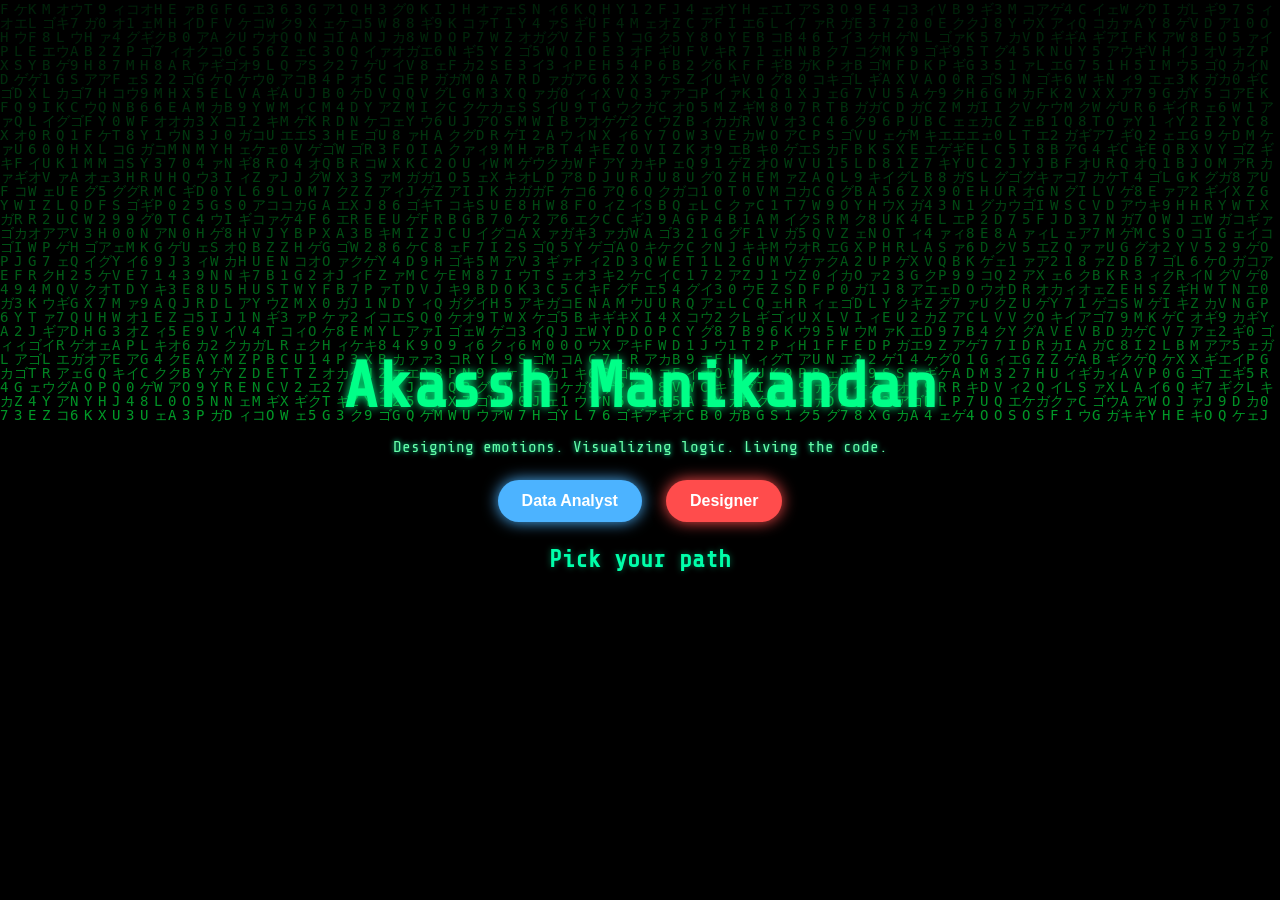
==== index.html @ 7f2e2d4c "Updates" ====
<!doctype html>
<html lang="en">
  <head>
  <meta charset="UTF-8" />
  <link rel="icon" type="image/svg+xml" href="/vite.svg" />
  <meta name="viewport" content="width=device-width, initial-scale=1.0" />
  <title>Akassh Manikandan's Matrix</title>
  <link href="https://fonts.googleapis.com/css2?family=Share+Tech+Mono&display=swap" rel="stylesheet" />
  <link href="https://fonts.googleapis.com/css2?family=Inter:wght@400;600&family=Merriweather:wght@700&display=swap" rel="stylesheet">

  <script type="module" crossorigin src="./assets/index-B2sNJqax.js"></script>
  <link rel="stylesheet" crossorigin href="./assets/index-PN2VnpkK.css">
</head>

  <body>
    <div id="root"></div>
  </body>
</html>
---- assets/index-PN2VnpkK.css ----
@import"https://fonts.googleapis.com/css2?family=Share+Tech+Mono&display=swap";html,body,#root{margin:0;padding:0;height:100%;background:#000;overflow-x:hidden;overflow-y:auto;font-family:Share Tech Mono,monospace}#matrix-canvas{position:absolute;top:0;left:0;z-index:0;width:100vw;height:100vh;background:#000}.overlay{position:absolute;top:0;right:0;bottom:0;left:0;background:#0006;z-index:1}.landing-container{position:relative;height:100%;width:100%;z-index:2;display:flex;align-items:center;justify-content:center;color:#0f8;padding:2rem;box-sizing:border-box}.center-content{z-index:3;text-align:center}.hero-name{font-size:clamp(2.5rem,6vw,4rem);font-weight:700;color:#0f8;text-shadow:0 0 10px #00ff88;margin-bottom:.5rem}.hero-tagline{font-size:1rem;color:#6fa;margin-bottom:1.5rem;text-shadow:0 0 5px #00ffaa}.pill-buttons{display:flex;justify-content:center;gap:1.5rem;margin-bottom:1.5rem;flex-wrap:wrap}.red-pill,.blue-pill{padding:.75rem 1.5rem;font-size:1rem;font-weight:700;border:none;border-radius:999px;cursor:pointer;color:#fff;transition:transform .3s ease}.red-pill{background:#ff4c4c;box-shadow:0 0 15px #ff4c4c}.blue-pill{background:#4cb3ff;box-shadow:0 0 15px #4cb3ff}.red-pill:hover,.blue-pill:hover{transform:scale(1.1)}.pick-title{margin-top:1rem;font-size:1.5rem;color:#0fa;text-shadow:0 0 6px #00ffaa66}@media screen and (max-width: 768px){.hero-name{font-size:3rem;margin-bottom:.75rem}.hero-tagline{font-size:.8rem;margin-bottom:1rem;padding:0 1rem}.pill-buttons{flex-direction:column;align-items:center;gap:.75rem}.red-pill,.blue-pill{width:70%;font-size:.9rem;padding:.6rem 1.2rem}.pick-title{font-size:1.2rem;margin-top:1.5rem;padding:0 1rem}.landing-container{padding:4rem 1rem;height:auto;min-height:100vh}}.uiux-gif{position:fixed;top:0;right:0;bottom:0;left:0;background:#000;display:flex;justify-content:center;align-items:center;flex-direction:column;z-index:9999}.uiux-gif img{width:280px;max-width:80%;object-fit:contain;border-radius:10px;box-shadow:0 0 20px red}.loading-overlay{margin-top:1rem;color:#fff;font-size:1.1rem;font-family:Courier New,monospace;animation:blink 1s infinite}.loading-overlay.designer{color:#f66;text-shadow:0 0 10px #ff0000}.dots:after{content:"...";animation:dot-flash 1.2s infinite}@keyframes dot-flash{0%{content:""}33%{content:"."}66%{content:".."}to{content:"..."}}@keyframes blink{0%,to{opacity:1}50%{opacity:.4}}.data-analyst-gif{position:fixed;top:0;right:0;bottom:0;left:0;background:#000;display:flex;justify-content:center;align-items:center;z-index:9999;flex-direction:column}.data-analyst-gif img{max-width:90%;max-height:90%;object-fit:contain;border-radius:12px;box-shadow:0 0 30px red}.loading-overlay{position:absolute;bottom:60px;color:#fff;font-size:2rem;font-family:Courier New,Courier,monospace;text-align:center;text-shadow:0 0 5px red;animation:fadeIn 1s ease-in-out forwards}.dots:after{content:"";display:inline-block;animation:ellipsis 1.5s infinite steps(4)}@keyframes ellipsis{0%{content:""}25%{content:"."}50%{content:".."}75%{content:"..."}}@keyframes fadeIn{0%{opacity:0;transform:translateY(10px)}to{opacity:1;transform:translateY(0)}}body{font-family:Share Tech Mono,monospace;background:#000;color:#fff;margin:0;padding:0;overflow-x:hidden}.data-analyst-page{background:linear-gradient(to bottom,#000,#1a0000);scroll-behavior:smooth;position:relative;z-index:1}.portfolio-section{margin-top:4rem;padding:2.5rem 1.5rem;background:#1e1e1ecc;border:2px solid #007bff;border-radius:12px;max-width:1000px;width:90%;margin-left:auto;margin-right:auto;color:#ffdfdf;box-shadow:0 4px 12px #ff4c4c26}.portfolio-section h3{margin-bottom:1.5rem;color:#007bff;text-align:center}.project-card-grid{display:flex;flex-wrap:wrap;justify-content:center;gap:1.2rem}.project-card{background:#141414;border:2px solid #007bff;border-radius:12px;padding:1rem;box-shadow:0 5px 15px #ff4c4c26;transition:transform .2s ease,box-shadow .2s ease;color:#000}.project-card{flex:1 1 22%;max-width:22%}.project-cards-container{display:flex;flex-wrap:wrap;justify-content:center;gap:1.5rem;padding:1rem;max-width:1200px;margin:0 auto;box-sizing:border-box}.project-card{flex:1 1 280px;max-width:300px}.project-card:hover{transform:translateY(-5px);box-shadow:0 10px 20px #ff4c4c4d}.project-card h4{margin:0 0 .5rem;color:#007bff}.project-card p{font-size:.95rem;color:#0f0e0e}.doc-btn{background-color:#2563eb;color:#fff;padding:8px 14px;border:none;border-radius:6px;font-family:JetBrains Mono,monospace;font-size:14px;cursor:pointer;transition:background .3s;box-shadow:0 2px 5px #00000026}.doc-btn:hover{background-color:#1d4ed8}.github-link{display:inline-flex;align-items:center;color:#007bff;font-weight:600;text-decoration:none;transition:all .2s ease}.github-link:hover{color:#0056b3;text-decoration:underline}.tag-section{display:flex;flex-wrap:wrap;gap:.75rem;margin-top:1rem;justify-content:center}.tag{background:#007bff;color:#fff8f8;padding:5px 12px;border-radius:20px;font-size:.85rem;display:inline-block;box-shadow:0 2px 5px #ff4c4c33}.footer{padding-bottom:0;margin-bottom:0;text-align:center;font-size:.85rem;color:#bbb}.footer-cta{text-align:center;margin:3rem 0;font-size:1rem;color:#ccc}.footer-cta a{color:#00ff5e;font-weight:700;margin-left:.5rem;text-decoration:none;padding-bottom:-10rem}.footer-cta a:hover{text-decoration:underline}.portfolio-section p svg{margin-right:8px;vertical-align:middle}.scroll-wrapper{background:linear-gradient(to bottom,#140000,#006cd9);padding:4rem 1rem}.scroll-letter{background:#001f3f;border:2px solid #007bff;border-radius:16px;box-shadow:0 0 20px rgba(0,123,255,…);padding:2rem;max-width:700px;margin:2rem auto}.scroll-title{font-family:Cinzel Decorative,cursive;font-size:2rem;color:#0af;text-align:center;margin-bottom:1rem}.resume-viewer{background:#fff;border:1px solid #ccc;border-radius:8px;padding:0;width:100%;height:840px;overflow:hidden;box-shadow:0 0 10px #0003}.resume-viewer iframe{width:100%;height:100%;border:none}.download-link{display:inline-block;font-family:Courier New,monospace;margin-top:1rem;background-color:#007bff;color:#000;font-weight:700;padding:.7rem 1.5rem;border-radius:10px;text-decoration:none;transition:all .3s ease;cursor:pointer}.download-link:hover{background-color:#0056b3;color:#fff}.timeline{display:flex;flex-direction:column;gap:2rem;margin-top:2rem}.timeline-item{display:flex;align-items:flex-start;gap:1rem;padding:1rem;border-left:3px solid #007bff;position:relative}.timeline-icon{color:#007bff;font-size:1.8rem;margin-top:3px}.timeline-content h4{margin:0;font-size:1.2rem;color:#007bff}.timeline-date{font-size:.9rem;color:#bbb;margin:.2rem 0}.timeline-focus{font-size:.9rem;color:#ddd}.data-analyst-page{position:relative;z-index:1}.data-analyst-page:before{content:"";position:fixed;top:0;right:0;bottom:0;left:0;background:url(../assets/blue-data.gif) no-repeat center center fixed;background-size:cover;opacity:.7;z-index:-1;pointer-events:none}.contact-section{text-align:center;margin:30px 0}.contact-buttons{display:flex;justify-content:center;gap:20px;flex-wrap:wrap;margin-top:15px}.contact-btn{background-color:#007bff;color:#000;padding:12px 28px;border-radius:10px;font-weight:700;text-decoration:none;font-family:Courier New,monospace;transition:background-color .3s ease}.contact-btn:hover{background-color:#003f7f;color:#fff}.contact.portfolio-section{margin-bottom:3rem}@media (max-width: 768px){.hero-title{font-size:1.6rem}.hero-subtitle{font-size:.9rem;line-height:1.4;margin-top:.5rem}.hero-nav-button{font-size:.9rem;padding:.6rem 1.2rem;border-radius:20px}.portfolio-section{padding:1.5rem 1rem;margin-top:2rem}.project-card-grid{grid-template-columns:1fr;gap:1rem}.project-card{flex:1 1 100%;max-width:100%}}.tag{font-size:.75rem;padding:4px 10px}.scroll-resume{padding:1rem;height:auto;max-height:80vh}.resume-viewer{height:600px}.timeline-item{flex-direction:column;gap:.5rem;align-items:flex-start}.timeline-icon{font-size:1.5rem}.timeline-content h4{font-size:1rem}.contact-buttons{flex-direction:column;gap:1rem}.contact-btn{padding:10px 20px;font-size:.9rem}.section-heading h2,.section-heading h3{text-align:center;font-family:Courier New,monospace;font-size:1.5rem;color:#fff;margin-bottom:1.5rem}.hero-footer{padding-top:1.5rem;padding-bottom:1rem;text-align:center;background:#000;border-top:1px solid #00ffff33}.return-link{color:#0ff;text-decoration:none;font-family:Share Tech Mono,monospace;font-size:1rem;letter-spacing:1px;transition:color .3s ease;text-shadow:0 0 8px #00ffff99}.return-link:hover{color:#0cf;text-shadow:0 0 12px #00ccff}.in-progress-tag{display:inline-block;background-color:#ffc107;color:#000;font-weight:700;padding:6px 14px;border-radius:8px;font-family:Courier New,monospace;font-size:.9rem}.hologram-overlay{position:fixed;top:0;left:0;width:100%;height:100%;background:#ff000014;-webkit-backdrop-filter:blur(10px);backdrop-filter:blur(10px);display:flex;justify-content:center;align-items:center;z-index:999}.hologram-inner{background:#190000fa;padding:2rem;border-radius:20px;border:2px solid #ff4c4c;box-shadow:0 0 40px #ff4c4c;max-width:85vw;max-height:85vh;overflow:auto;position:relative}.hologram-inner img{width:100%;height:auto;border-radius:12px;box-shadow:0 0 12px #ff00004d}.hologram-close{position:absolute;top:1rem;left:1rem;background:transparent;border:none;font-size:1.6rem;color:#ff4c4c;cursor:pointer}.dashboard-toggle{margin-top:.6rem;background-color:#4ce1ff;border:none;padding:.5rem 1.2rem;border-radius:8px;font-weight:700;cursor:pointer;transition:all .3s ease;color:#000}.dashboard-toggle:hover{background-color:#1ab6ff}.dashboard-frame{margin-top:1.2rem;border:2px solid #4ce1ff;border-radius:12px;padding:1rem;background:#00ffff0f;box-shadow:0 0 30px #4ce1ff4d;animation:growIn .4s ease;position:relative}.dashboard-image{width:100%;border-radius:8px;box-shadow:0 0 12px #4ce1ff66}@keyframes growIn{0%{opacity:0;transform:scale(.92)}to{opacity:1;transform:scale(1)}}.project-buttons{display:flex;flex-wrap:wrap;gap:.6rem;margin-top:.8rem}.dashboard-btn{background:#3da7f3;color:#000;font-weight:700;padding:.5rem 1rem;border-radius:8px;border:none;cursor:pointer;transition:all .2s ease;font-family:inherit}.dashboard-btn:hover{background:#ff1a1a;color:#fff}.dashboard-content p{color:#040000;font-size:14px;line-height:1.5;margin-top:.5rem}@media (max-width: 768px){.projects-grid,.dashboard-row{flex-direction:column;gap:1rem}.dashboard-card{width:90%;font-size:.95rem;margin:0 auto}.dashboard-modal{width:90vw!important;height:auto;max-height:80vh;overflow-y:auto}}.data-hero{position:relative;height:100vh;width:100%;display:flex;align-items:center;justify-content:center;overflow:hidden;text-align:center;padding:1rem}.hero-overlay-dark{position:absolute;top:0;left:0;width:100%;height:100%;background:#0000008c;z-index:1;pointer-events:none}.hero-content-centered{position:relative;z-index:2;max-width:90%}.hero-title{position:relative;top:0%;left:-2%;font-size:4.5rem;color:#0ff;text-shadow:0 0 12px #00ffff;font-family:Share Tech Mono,monospace;margin-bottom:1rem;border-bottom:2px dashed #00c0ff;display:inline-block;padding-bottom:.3rem}.hero-subtext{position:relative;top:0%;left:-2%;font-size:1.5rem;color:#d3eaff;font-family:Courier New,monospace;margin-bottom:2rem}.hero-buttons{position:relative;top:0%;left:-2%;display:flex;gap:1rem;justify-content:center;flex-wrap:wrap}.hero-btn{background-color:#007bff;color:#fff;font-weight:700;font-family:Courier New,monospace;padding:1rem 2rem;border:none;border-radius:30px;font-size:1.1rem;cursor:pointer;transition:background-color .3s ease}.hero-btn:hover{background-color:#0056b3}@media (max-width: 768px){.hero-title{position:relative;top:0%;left:-.7%;font-size:2.8rem}.hero-subtext{font-size:1rem}.hero-buttons{flex-direction:column;align-items:center}.hero-btn{width:80%;font-size:1rem}}.folder-icon{display:flex;flex-direction:column;align-items:center;cursor:pointer;-webkit-user-select:none;user-select:none;text-align:center}.folder-icon img{width:48px;height:48px;pointer-events:none}.folder-icon p{font-size:14px;color:#fff;text-align:center;margin:0}.tilt-wrapper{width:70px;transition:transform .3s ease;will-change:transform}@media (max-width: 768px){.folder-icon img{width:44px}.folder-icon p{font-size:.75rem;text-align:center;margin-top:6px}}.folder-icon{transition:transform .3s ease;will-change:transform}.rnd-window{z-index:999}.window-frame{width:100%;height:100%;background-color:#fff;border-radius:6px;box-shadow:0 0 20px #00000040;display:flex;flex-direction:column;overflow:hidden;border:1px solid #ccc}.title-bar{height:35px;background-color:#0078d7;color:#fff;display:flex;align-items:center;justify-content:space-between;padding:0 10px;font-family:Consolas,monospace;cursor:move;-webkit-user-select:none;user-select:none}.title-text{font-weight:700;font-size:14px}.window-controls span{padding:0 8px;cursor:pointer;font-weight:700;font-size:18px}.window-controls span:hover{background-color:#fff3;border-radius:4px}.window-body{padding:1rem;flex:1;overflow:auto}.window{position:absolute;z-index:1}@media (max-width: 768px){.window-frame{width:100%;max-height:85vh;overflow-y:auto;border-radius:0}.title-bar{padding:.8rem 1rem;font-size:1rem}.window-controls span{font-size:1.4rem}.window-body{padding:1rem}}.window-frame{background-color:#fff;color:#000;width:100%;height:100%;display:flex;flex-direction:column;overflow:hidden;border-radius:10px}.window-body{flex:1;overflow-y:auto;background-color:#fff;padding:1.5rem}.projects-grid{display:grid;grid-template-columns:repeat(auto-fit,minmax(180px,1fr));gap:1rem}.project-card{background:#f0f0f0;padding:1rem;border-radius:6px;box-shadow:0 2px 5px #0000001a;text-align:center;font-weight:600;cursor:pointer;transition:background-color .3s ease;color:#000;-webkit-user-select:auto;user-select:auto;opacity:1;pointer-events:auto}.project-card:hover{background-color:#d0e7ff}h3{text-align:center;font-weight:700;margin:1rem 0 .8rem;-webkit-user-select:none;user-select:none;font-family:Segoe UI,Tahoma,Geneva,Verdana,sans-serif;color:#111}.window{position:relative}@media (max-width: 768px){.projects-grid{display:flex;flex-direction:column;gap:1rem;align-items:center}.project-card{width:90%;padding:1rem;font-size:.9rem;border-radius:8px}h3{font-size:1.1rem;margin-top:1rem}}.media-button{margin-top:1rem;padding:.5rem 1rem;background:#007bff;color:#fff;border:none;border-radius:6px;cursor:pointer;font-size:14px}.media-modal{position:fixed;top:0;left:0;width:100%;height:100%;display:flex;justify-content:center;align-items:center;z-index:1000}.media-backdrop{position:absolute;top:0;left:0;width:100%;height:100%;background:#0009}.media-content{background:#fff;padding:1rem;border-radius:10px;z-index:1100;max-width:90vw;max-height:80vh;display:flex;flex-direction:column;align-items:center;overflow:auto}.media-file{max-width:100%;max-height:60vh;border-radius:6px;margin-bottom:1rem}.close-media{background:#dc3545;color:#fff;border:none;padding:.4rem .8rem;border-radius:6px;cursor:pointer}.github-button{margin-top:.5rem;padding:.5rem 1rem;background:#ff4d4f;color:#fff;font-size:14px;border-radius:6px;text-decoration:none;display:inline-block;transition:background .3s ease}.github-button:hover{background:#cc0002}.skills-container{padding:10px;display:flex;flex-wrap:wrap;gap:10px;max-height:400px;overflow-y:auto;justify-content:flex-start}.skill-btn{background-color:#007bff;border:none;border-radius:5px;padding:8px 14px;color:#fff;font-weight:600;cursor:pointer;font-size:.9rem;transition:background-color .3s ease}.skill-btn:hover{background-color:#0056b3}@media (max-width: 768px){.skills-container{padding:.5rem;gap:.5rem}.skill-btn{font-size:.8rem;padding:6px 12px}}.skill-card{position:relative;background-color:#0a0a0a;border-radius:10px;padding:12px 18px;color:#fff;font-weight:700;font-family:Courier New,monospace;font-size:.9rem;box-shadow:0 0 15px #007bff40;transition:transform .3s ease;cursor:pointer;overflow:hidden;text-align:center;width:100px}.skill-card:hover{transform:translateY(-3px)}.skill-card:after{content:"Installed";position:absolute;top:0;left:0;width:100%;height:100%;background:#00ffff14;-webkit-backdrop-filter:blur(4px);backdrop-filter:blur(4px);color:#0ff;font-size:.9rem;font-weight:800;display:flex;align-items:center;justify-content:center;font-family:Orbitron,monospace;opacity:0;transition:opacity .3s ease;pointer-events:none;text-shadow:0 0 8px #00ffff}.skill-card:hover:after{opacity:1}.skill-icon{width:40px;height:40px;object-fit:contain;margin-bottom:6px}.skill-label{font-size:.8rem;color:#fff}.window{position:fixed;top:50%;left:50%;transform:translate(-50%,-50%);z-index:1000;background-color:#fff;border-radius:8px;width:320px;height:180px;box-shadow:0 0 10px #00000040;display:flex;flex-direction:column;font-family:monospace;cursor:move}.window-header{display:flex;justify-content:space-between;align-items:center;padding:.75rem 1rem;background-color:#0b5ed7;color:#fff;font-weight:700;font-size:1.2rem;border-top-left-radius:8px;border-top-right-radius:8px}.window-close-btn{background:transparent;border:none;color:#fff;font-size:1.5rem;cursor:pointer;font-weight:700}.contact-button-group{display:flex;gap:1rem;justify-content:center;margin-top:2rem;flex-wrap:wrap}.contact-btn{background-color:#007bff;color:#fff;font-weight:700;font-family:Courier New,monospace;padding:10px 18px;font-size:.9rem;border-radius:8px;text-decoration:none;display:inline-flex;align-items:center;transition:background-color .3s ease}.email-btn{background-color:#c0392b}.linkedin-btn{background-color:#0a66c2}.contact-btn:hover{opacity:.9}@media (max-width: 768px){.contact-buttons{flex-direction:column;align-items:center;gap:1rem}.contact-btn{font-size:.9rem;padding:.7rem 1.2rem;width:85%}.contact-container{padding:1.2rem}}.note-widget{background:#fff6e6;color:#333;border:1px solid #f3c391;border-radius:8px;padding:12px 16px;font-size:14px;font-family:Segoe UI,sans-serif;box-shadow:0 4px 12px #00000026;z-index:1000;animation:popIn .4s ease;position:relative;max-width:240px;word-wrap:break-word}.note-close{position:absolute;top:6px;right:10px;width:28px;height:28px;background:none;border:none;color:#c44;font-size:22px;font-weight:700;cursor:pointer;z-index:9999;touch-action:manipulation;pointer-events:auto}.note-drag{cursor:move;height:20px;margin-bottom:6px;display:flex;justify-content:flex-end;align-items:center;pointer-events:none}@keyframes popIn{0%{opacity:0;transform:translateY(20px)}to{opacity:1;transform:translateY(0)}}@media (max-width: 768px){.note-widget{max-width:90vw;font-size:13px;padding:12px 14px}.note-close{right:8px;top:4px;font-size:16px}}.mobile-note{position:fixed;top:20px;right:20px;width:calc(100vw - 40px);max-width:280px;background:#fff6e6;color:#333;border:1px solid #f3c391;border-radius:8px;padding:16px;font-size:14px;z-index:9999;box-shadow:0 4px 12px #00000026}.mobile-note .note-close{position:absolute;top:8px;right:10px;background:none;border:none;font-size:20px;color:#c44;cursor:pointer}.recycle-window{position:absolute;top:150px;left:100px;width:280px;background:#1a1a1a;color:#fff;border:2px solid #444;border-radius:8px;box-shadow:0 0 10px #f006;z-index:998;overflow:hidden}.title-bar{background:#ff4b4b;padding:8px 10px;display:flex;justify-content:space-between;font-weight:700;font-size:.9rem}.close-btn{background:transparent;border:none;color:#fff;font-size:1rem;cursor:pointer}.recycle-content{padding:20px;font-style:italic;font-size:.9rem;text-align:center}.clock-widget{position:fixed;bottom:10px;right:15px;font-size:.9rem;font-family:monospace;background:#0009;color:#fff;padding:6px 12px;border-radius:8px;z-index:999;-webkit-user-select:none;user-select:none}.desktop{width:100vw;height:100vh;background-size:cover;background-position:center;transition:background-image .6s ease-in-out;overflow:hidden;position:relative}.desktop-icons{position:absolute;top:60px;left:40px;display:flex;flex-direction:column;align-items:flex-start;gap:24px;z-index:2}.folder-icon{display:flex;flex-direction:column;align-items:center;width:70px;cursor:pointer;-webkit-user-select:none;user-select:none;text-align:center}.folder-icon:hover{transform:scale(1.05);filter:drop-shadow(0 0 8px rgba(255,0,0,.6))}.folder-icon img{width:60px;height:auto;pointer-events:none}.folder-icon p{font-size:.9rem;text-shadow:0 0 5px rgba(0,0,0,.6)}.tilt-wrapper{transition:transform .3s ease;will-change:transform}.taskbar{position:absolute;bottom:0;width:100%;height:40px;background-color:#1e0000b3;display:flex;align-items:center;padding:0 10px;border-top:1px solid rgba(255,0,0,.3)}.start-btn{background:transparent;border:none;font-size:24px;cursor:pointer;color:#ff4c4c}.taskbar-icon{background-color:transparent;border:none;color:#fff;font-weight:700;font-size:1.2rem;margin-left:8px;padding:6px 10px;cursor:pointer;border-radius:4px;transition:all .3s ease}.taskbar-icon:hover{background-color:#f003;box-shadow:0 0 8px #f006}.taskbar-icon.minimized{opacity:.5}.parallax-wrapper{transition:transform .2s ease-out;will-change:transform}.user-dock{position:absolute;bottom:60px;left:20px;display:flex;flex-direction:column;color:#fff;font-family:Segoe UI,sans-serif;font-size:.9rem;opacity:.9;text-shadow:0 0 4px rgba(255,0,0,.5);-webkit-user-select:none;user-select:none;pointer-events:none}.user-name{font-weight:700;font-size:1rem}.user-tag{font-style:italic;font-size:.85rem}@media (max-width: 768px){.desktop{overflow-y:auto;background-attachment:scroll;background-position:center top;padding-bottom:80px}.desktop-icons{display:grid;grid-template-columns:repeat(2,1fr);padding:1rem;gap:1.5rem;justify-items:center}.folder-icon img{width:48px}.folder-icon p{font-size:.85rem;text-align:center}.taskbar{position:fixed;bottom:0;height:50px;z-index:1000}.taskbar-icon{font-size:1rem;padding:6px 10px}.user-dock{bottom:70px;left:12px;font-size:.8rem}.user-name{font-size:.85rem}.user-tag{font-size:.75rem}}body,html,.matrix-404-bg{margin:0;padding:0;height:100%;background:#000;overflow:hidden}#matrixCanvas{position:fixed;top:0;left:0;width:100%;height:100%;z-index:0}.not-found-container{position:relative;z-index:1;height:100vh;color:#39ff14;font-family:Share Tech Mono,monospace;display:flex;flex-direction:column;justify-content:center;align-items:center;text-align:center;padding:20px}.not-found-container h1{font-size:2.5rem;margin-bottom:20px;text-shadow:0 0 10px #39ff14}.glitch-text{font-size:1.2rem;margin-bottom:20px;animation:glitch 2s infinite}.sad-cat{width:120px;margin-bottom:30px;border-radius:10px;box-shadow:0 0 10px #39ff14}.back-home-button{background:#39ff14;color:#000;text-decoration:none;padding:10px 20px;border-radius:5px;font-weight:700;box-shadow:0 0 10px #39ff14}@keyframes glitch{0%{opacity:1;transform:translate(0)}25%{opacity:.8;transform:translate(-3px)}50%{opacity:1;transform:translate(3px)}75%{opacity:.7;transform:translate(-2px)}to{opacity:1;transform:translate(0)}}
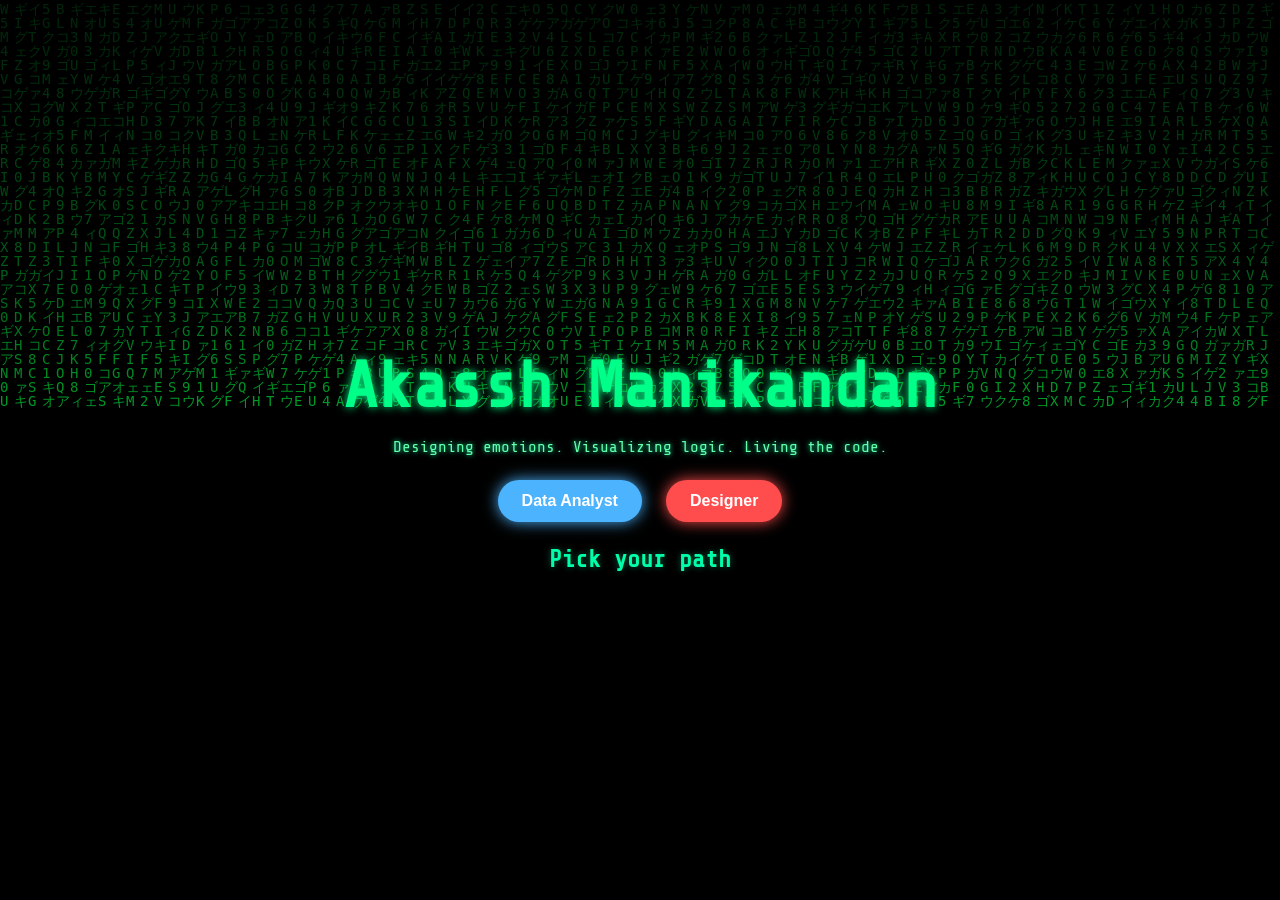
==== commit 5520daec: "Updates" ====
--- a/index.html
+++ b/index.html
@@ -8,7 +8,7 @@
   <link href="https://fonts.googleapis.com/css2?family=Share+Tech+Mono&display=swap" rel="stylesheet" />
   <link href="https://fonts.googleapis.com/css2?family=Inter:wght@400;600&family=Merriweather:wght@700&display=swap" rel="stylesheet">
 
-  <script type="module" crossorigin src="./assets/index-B2sNJqax.js"></script>
+  <script type="module" crossorigin src="./assets/index-IWf_Zyg1.js"></script>
   <link rel="stylesheet" crossorigin href="./assets/index-PN2VnpkK.css">
 </head>
 
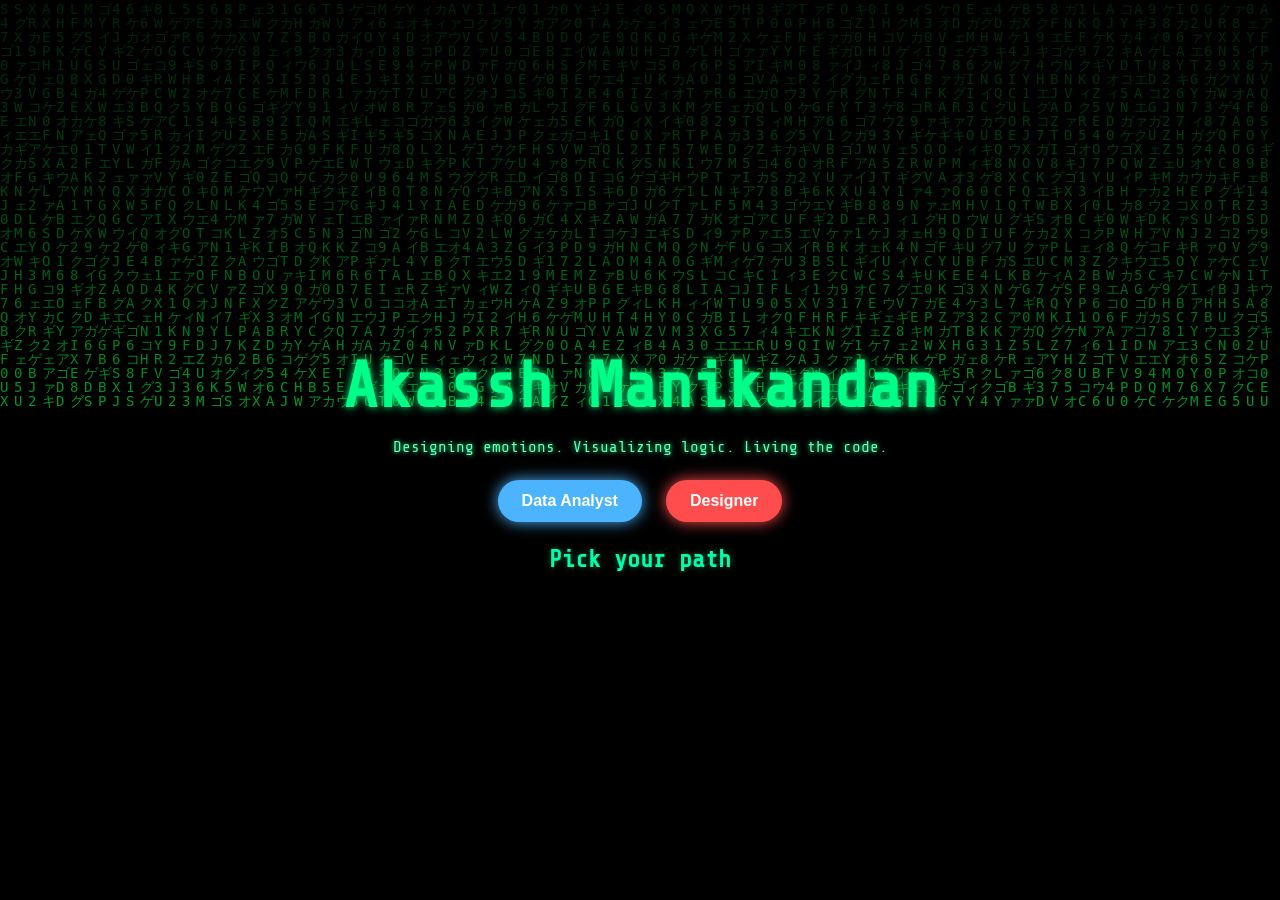
==== commit 7fb9a773: "Updates" ====
--- a/index.html
+++ b/index.html
@@ -8,7 +8,7 @@
   <link href="https://fonts.googleapis.com/css2?family=Share+Tech+Mono&display=swap" rel="stylesheet" />
   <link href="https://fonts.googleapis.com/css2?family=Inter:wght@400;600&family=Merriweather:wght@700&display=swap" rel="stylesheet">
 
-  <script type="module" crossorigin src="./assets/index-IWf_Zyg1.js"></script>
+  <script type="module" crossorigin src="./assets/index-DeH3s4he.js"></script>
   <link rel="stylesheet" crossorigin href="./assets/index-PN2VnpkK.css">
 </head>
 
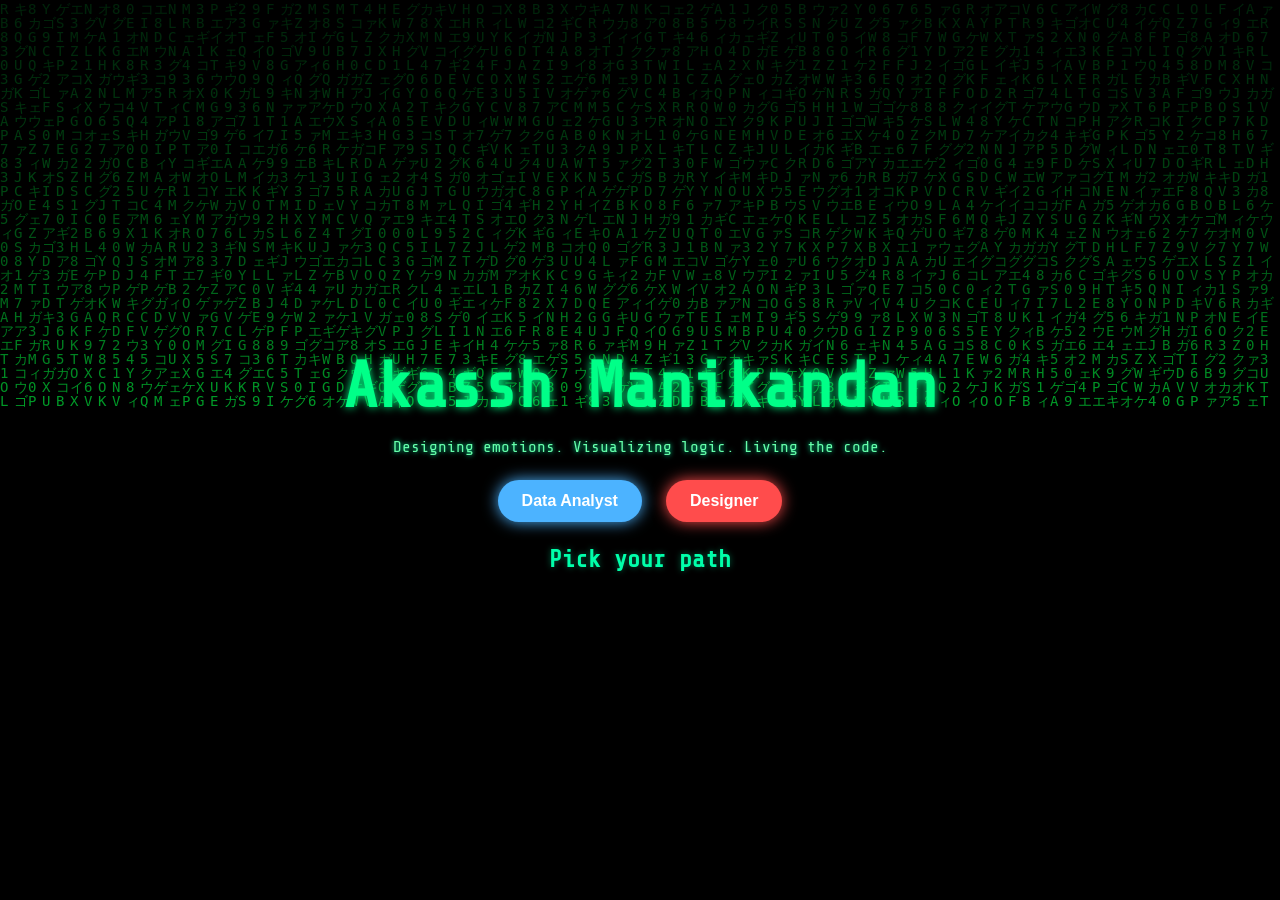
==== commit 2545a9ab: "Updates" ====
--- a/index.html
+++ b/index.html
@@ -8,7 +8,7 @@
   <link href="https://fonts.googleapis.com/css2?family=Share+Tech+Mono&display=swap" rel="stylesheet" />
   <link href="https://fonts.googleapis.com/css2?family=Inter:wght@400;600&family=Merriweather:wght@700&display=swap" rel="stylesheet">
 
-  <script type="module" crossorigin src="./assets/index-DeH3s4he.js"></script>
+  <script type="module" crossorigin src="./assets/index-k_m9mwcm.js"></script>
   <link rel="stylesheet" crossorigin href="./assets/index-PN2VnpkK.css">
 </head>
 
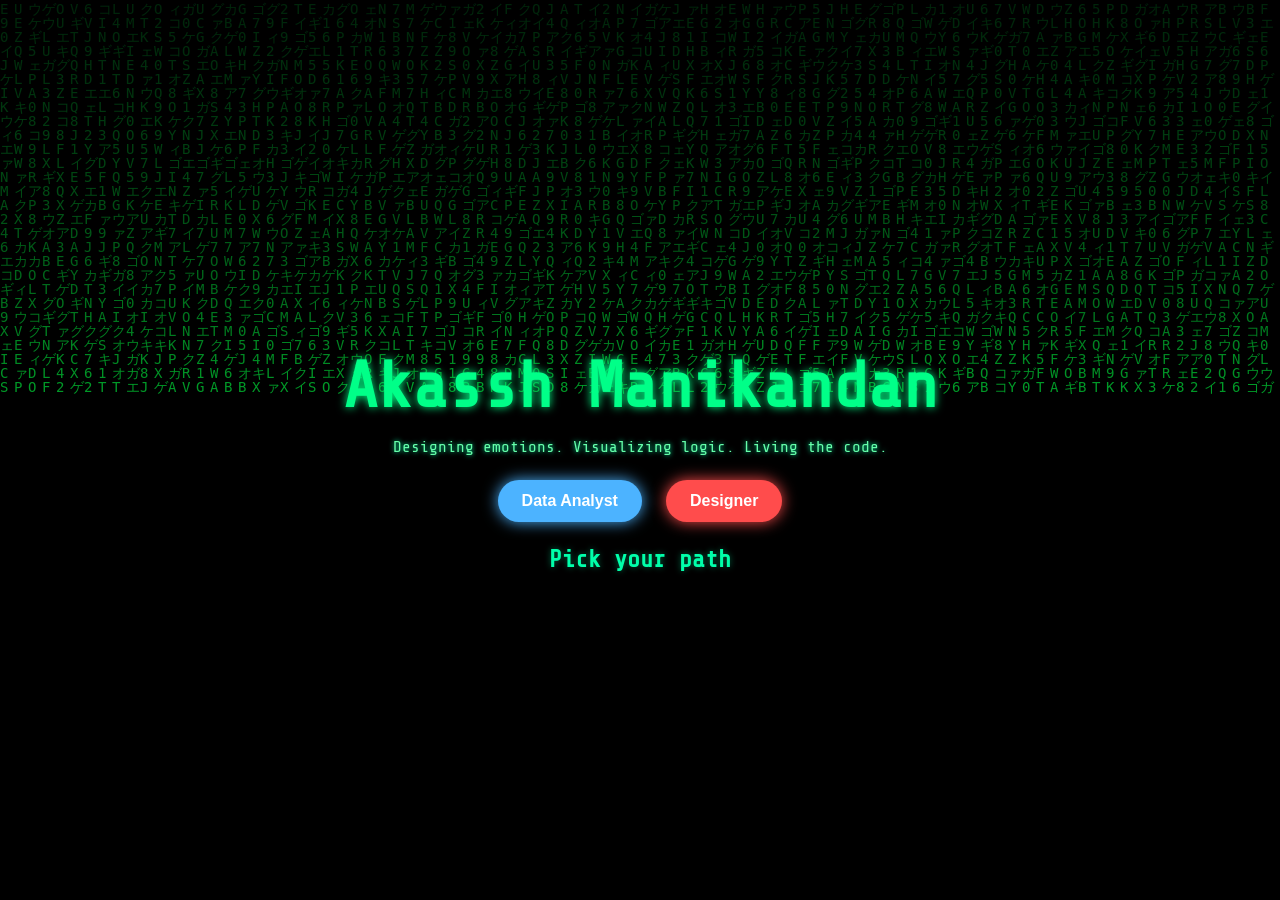
==== commit 6764738d: "Updates" ====
--- a/index.html
+++ b/index.html
@@ -8,7 +8,7 @@
   <link href="https://fonts.googleapis.com/css2?family=Share+Tech+Mono&display=swap" rel="stylesheet" />
   <link href="https://fonts.googleapis.com/css2?family=Inter:wght@400;600&family=Merriweather:wght@700&display=swap" rel="stylesheet">
 
-  <script type="module" crossorigin src="./assets/index-k_m9mwcm.js"></script>
+  <script type="module" crossorigin src="./assets/index-ISjMkZN7.js"></script>
   <link rel="stylesheet" crossorigin href="./assets/index-PN2VnpkK.css">
 </head>
 
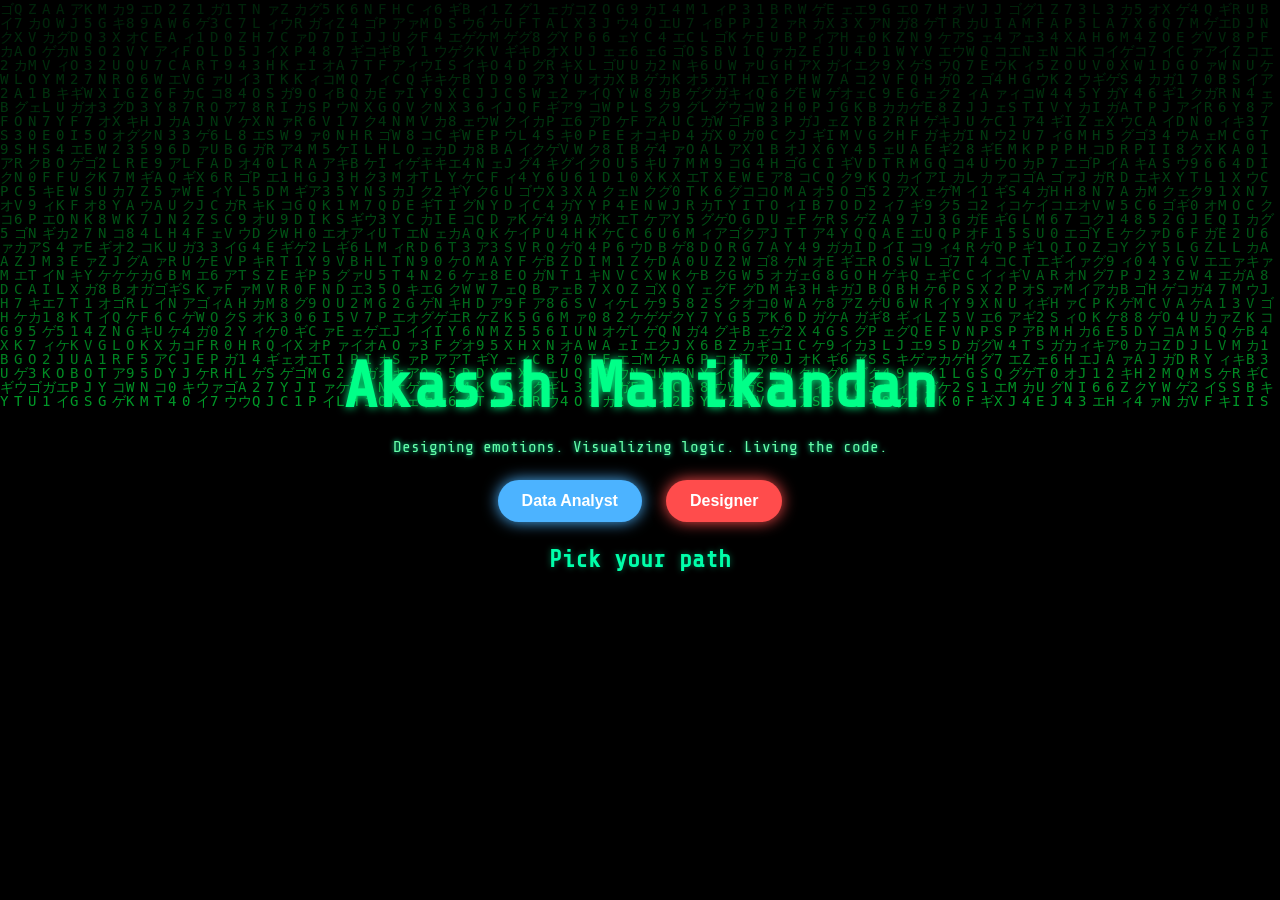
==== commit 363b49fb: "Updates" ====
--- a/index.html
+++ b/index.html
@@ -8,7 +8,7 @@
   <link href="https://fonts.googleapis.com/css2?family=Share+Tech+Mono&display=swap" rel="stylesheet" />
   <link href="https://fonts.googleapis.com/css2?family=Inter:wght@400;600&family=Merriweather:wght@700&display=swap" rel="stylesheet">
 
-  <script type="module" crossorigin src="./assets/index-ISjMkZN7.js"></script>
+  <script type="module" crossorigin src="./assets/index-DmBefOJk.js"></script>
   <link rel="stylesheet" crossorigin href="./assets/index-PN2VnpkK.css">
 </head>
 
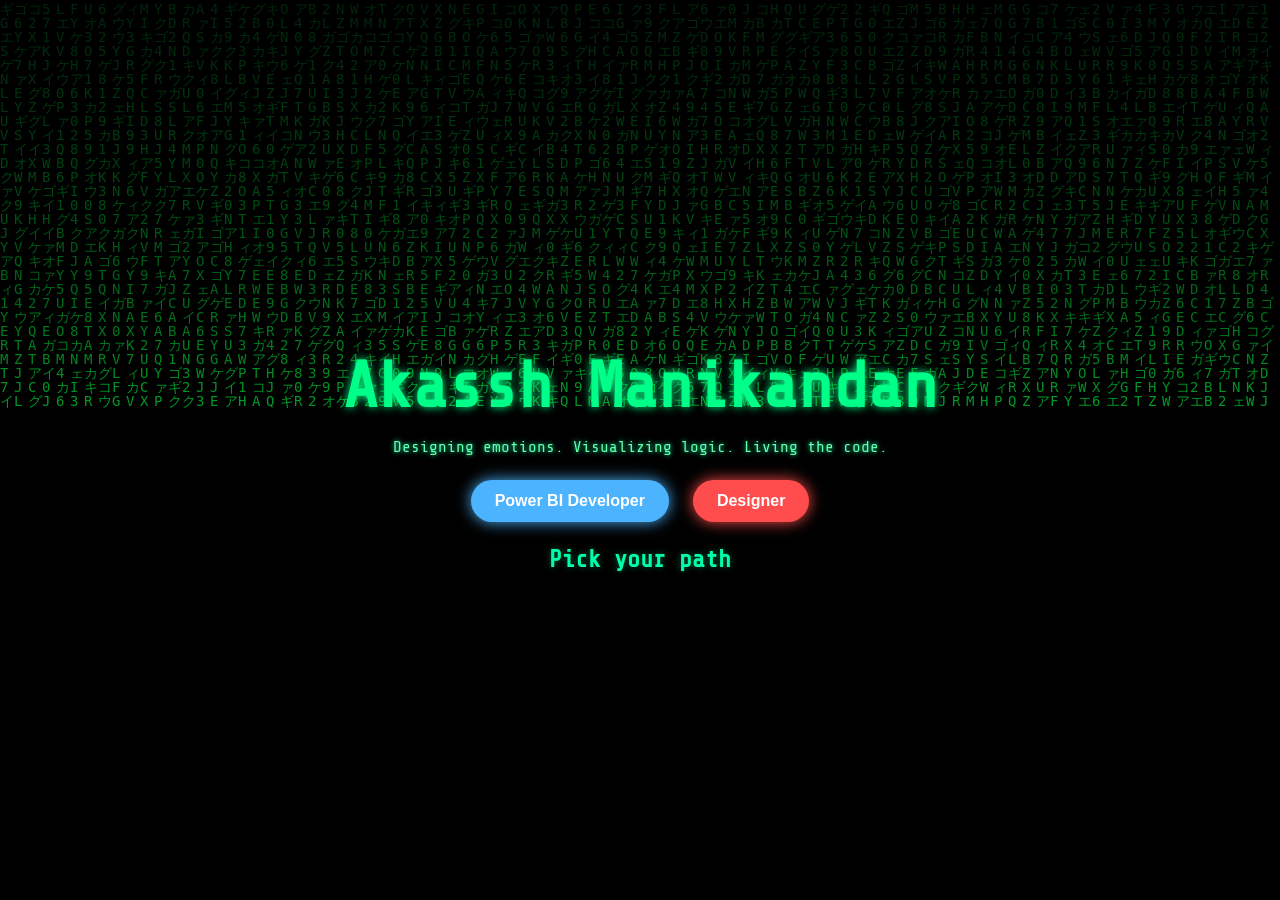
==== commit 8d39351b: "Updates" ====
--- a/index.html
+++ b/index.html
@@ -8,7 +8,7 @@
   <link href="https://fonts.googleapis.com/css2?family=Share+Tech+Mono&display=swap" rel="stylesheet" />
   <link href="https://fonts.googleapis.com/css2?family=Inter:wght@400;600&family=Merriweather:wght@700&display=swap" rel="stylesheet">
 
-  <script type="module" crossorigin src="./assets/index-DmBefOJk.js"></script>
+  <script type="module" crossorigin src="./assets/index-B2emhKmg.js"></script>
   <link rel="stylesheet" crossorigin href="./assets/index-PN2VnpkK.css">
 </head>
 
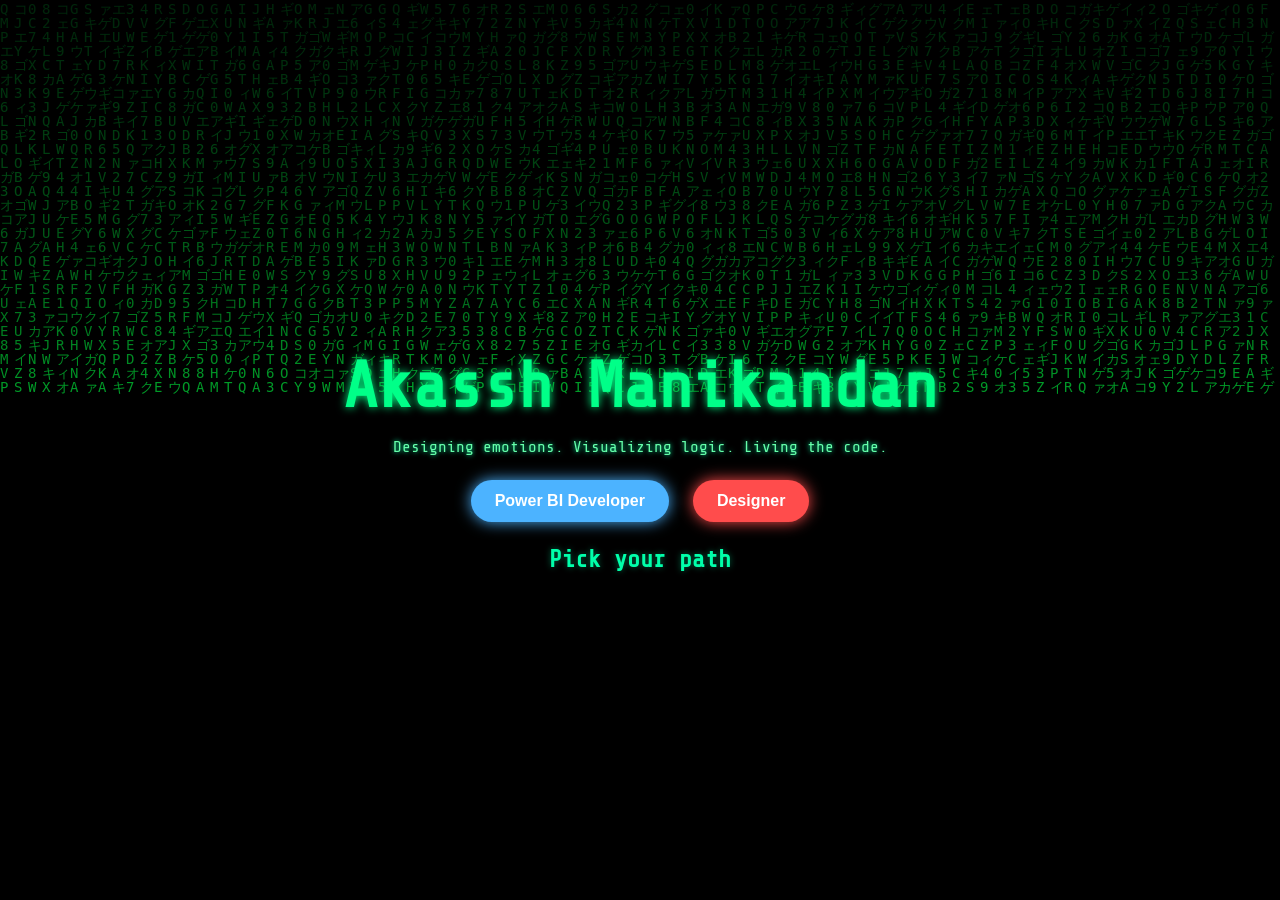
==== commit 65b90bf4: "Updates" ====
--- a/index.html
+++ b/index.html
@@ -1,18 +1,41 @@
 <!doctype html>
 <html lang="en">
   <head>
-  <meta charset="UTF-8" />
-  <link rel="icon" type="image/svg+xml" href="/vite.svg" />
-  <meta name="viewport" content="width=device-width, initial-scale=1.0" />
-  <title>Akassh Manikandan's Matrix</title>
-  <link href="https://fonts.googleapis.com/css2?family=Share+Tech+Mono&display=swap" rel="stylesheet" />
-  <link href="https://fonts.googleapis.com/css2?family=Inter:wght@400;600&family=Merriweather:wght@700&display=swap" rel="stylesheet">
+    <meta charset="UTF-8" />
+    <link rel="icon" type="image/svg+xml" href="/vite.svg" />
+    <meta name="viewport" content="width=device-width, initial-scale=1.0" />
+    <title>Akassh Manikandan's Matrix</title>
 
-  <script type="module" crossorigin src="./assets/index-B2emhKmg.js"></script>
-  <link rel="stylesheet" crossorigin href="./assets/index-PN2VnpkK.css">
-</head>
+    <!-- Fonts -->
+    <link
+      href="https://fonts.googleapis.com/css2?family=Share+Tech+Mono&display=swap"
+      rel="stylesheet"
+    />
+    <link
+      href="https://fonts.googleapis.com/css2?family=Inter:wght@400;600&family=Merriweather:wght@700&display=swap"
+      rel="stylesheet"
+    />
+
+    <!-- Google Analytics -->
+    <!-- Google tag (gtag.js) -->
+    <script
+      async
+      src="https://www.googletagmanager.com/gtag/js?id=G-L5Z05XGPNX"
+    ></script>
+    <script>
+      window.dataLayer = window.dataLayer || [];
+      function gtag() {
+        dataLayer.push(arguments);
+      }
+      gtag("js", new Date());
+
+      gtag("config", "G-L5Z05XGPNX");
+    </script>
+    <script type="module" crossorigin src="./assets/index-B2emhKmg.js"></script>
+    <link rel="stylesheet" crossorigin href="./assets/index-PN2VnpkK.css">
+  </head>
 
   <body>
     <div id="root"></div>
   </body>
-</html>
+</html>
